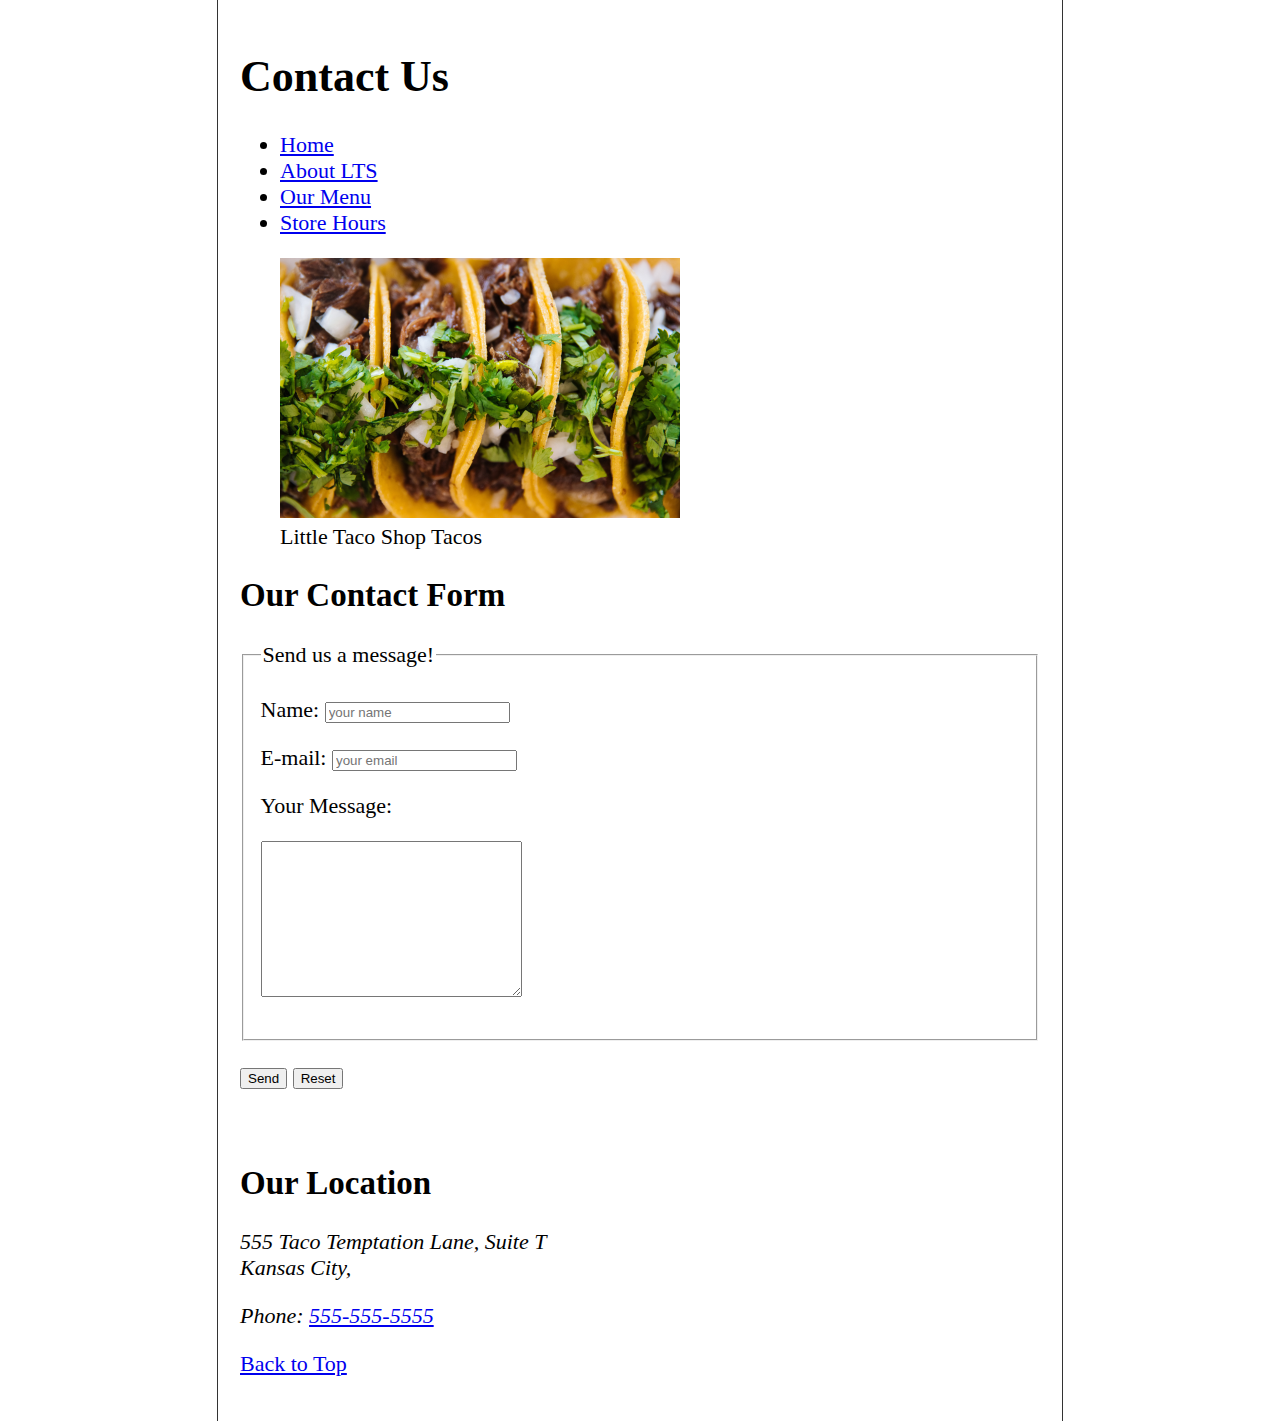
==== contact.html @ 32ae3dc7 "its the finalized set" ====
<!DOCTYPE html>

<html>
  <head>
    <title>Contact Us!</title>
    <link rel="stylesheet" href="css/style.css" type="text/css">
    <link rel="icon" href="favicon.ico" type="text/css">
  </head>
  <body>


    <header>
      <section id="back"></section>
      <h1>Contact Us</h1>
      <ul>
          <li> <a href="/HTML PROJECT/index.html">Home</a></li>
          <li> <a href="/HTML PROJECT/index.html#about">About LTS</a></li>
         <li> <a href="/HTML PROJECT/index.html#menu">Our Menu</a></li>
         <li> <a href="/HTML PROJECT/hours.html">Store Hours</a></li>
      </ul>
      <figure>
          <img src="img/tacos_close_up_400x260.png" alt="tacos_and_drink" title="A Tray of Tacos">
          <figcaption>Little Taco Shop Tacos</figcaption>
      </figure>
      
    </header>


    <main>
<h2>Our Contact Form</h2>
<form action="https://httpbin.org/get" method="get">
  <fieldset>
    <legend>Send us a message!</legend>
   <p>
    <label for="name">Name: </label>
    <input type="text" name="name" id="name" placeholder="your name" autocomplete="on" required>
    </p>
<p>
    <label for="email">E-mail: </label>
    <input type="text" name="email" id="email" placeholder="your email" autocomplete="on" required>
   </p>

    <label for="message">Your Message: </label>
    <p>
    <textarea name="message" id="message" cols="30" rows="10"></textarea>
    </p>
  </fieldset>
  <p>
  <button type="submit" formaction="https://httpbin.org/get" formmethod="post">Send</button>
  <button type="reset">Reset</button>
</p>
  

</form>
<br>
  <h2>Our Location</h2>
  <p>
    <address>555 Taco Temptation Lane, Suite T <br>Kansas City,
    <br>
    <p>Phone: <a href="tel:555-555-5555">555-555-5555</a></p>
    
  </address>
  </p>
<p>
  <a href="#back">Back to Top</a>
</p>
    </main>


    <footer>

    </footer>


    </body>
</html>
---- css/style.css ----
html {
    font-size: 22px;
}

body {
    min-height: 100vh;
    max-width: 800px;
    margin: 0 auto;
    padding: 1rem;
    border-left: 1px solid #333;
    border-right: 1px solid #333;
}

th, td, caption {
    border: 1px solid #333;
    font-family: 'Courier New', Courier, monospace;
    border-collapse: separate;
    padding: 0.5rem;
}
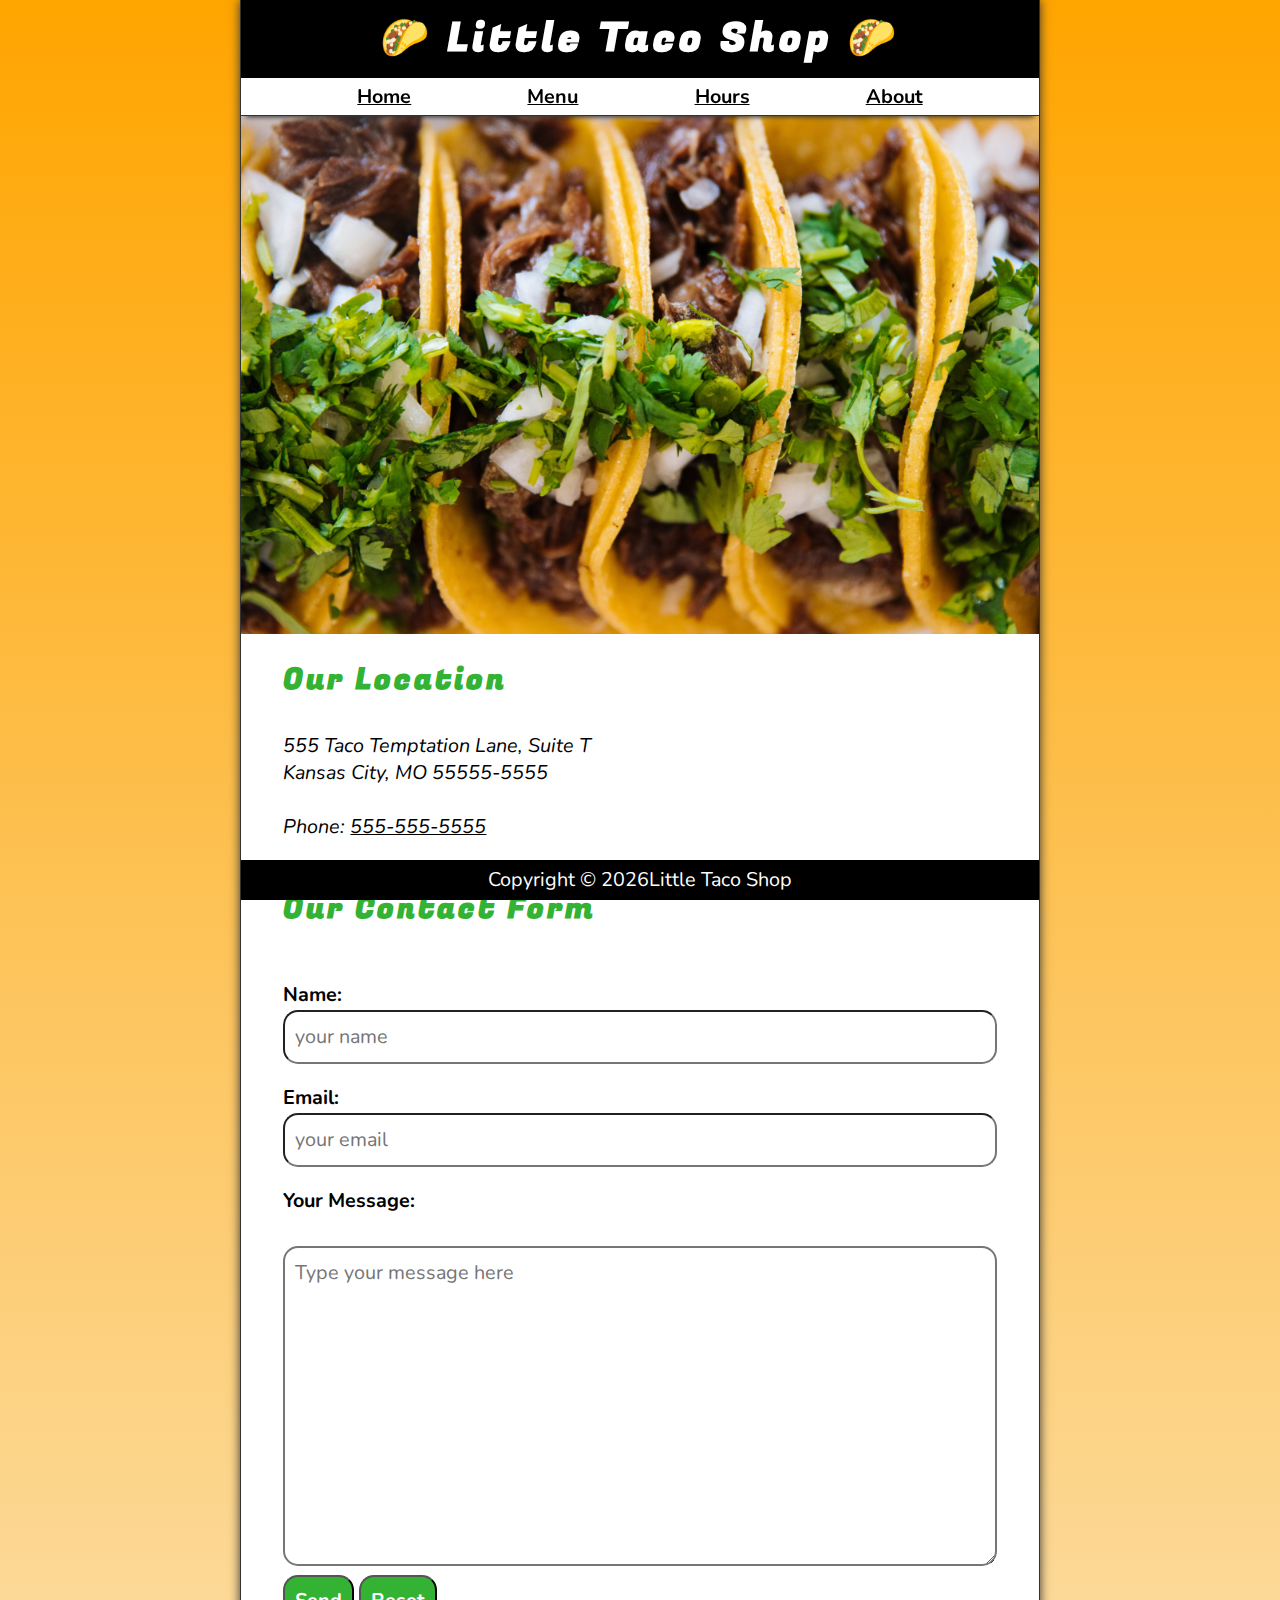
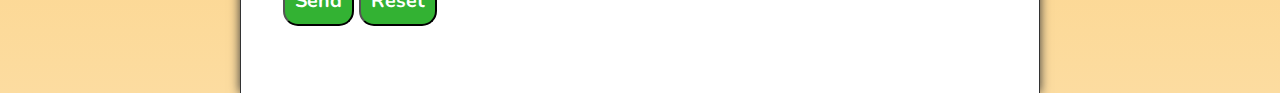
==== commit 35bf18f9: "Used CSS" ====
--- a/contact.html
+++ b/contact.html
@@ -1,76 +1,94 @@
 <!DOCTYPE html>
+<html lang="en">
 
-<html>
-  <head>
-    <title>Contact Us!</title>
-    <link rel="stylesheet" href="css/style.css" type="text/css">
-    <link rel="icon" href="favicon.ico" type="text/css">
-  </head>
-  <body>
+<head>
+    <meta charset="UTF-8">
+    <meta name="viewport" content="width=device-width, initial-scale=1.0">
+    <meta name="author" content="Sarge">
+    <meta name="description" content="Contact information for The Little Taco Shop">
+    
+    <title>Contact Us</title>
+    <link rel="icon" href="favicon.ico" type="image/x-icon">
+    <link rel="stylesheet" href="./css/style.css">
+    <script src="./js/main.js" defer></script>
+</head>
 
+<body>
+    <header class="header">
+        <h1 class="header__h1">Little Taco Shop</h1>
+        <nav class="header__nav">
+            <ul class="header__ul">
+                <li>
+                    <a href="index.html">Home</a>
+                </li>
+               
+                <li>
+                    <a href="./index.html#menu">Menu</a>
+                </li>
+                <li>
+                    <a href="hours.html">Hours</a>
+                </li>
+                <li>
+                    <a href="about.html">About</a>
+                </li>
+            </ul>
+        </nav>
+    </header>
+    
+<section class="hero">
+    <figure>
+        <img src="./img/tacos_close_up_1000x649.png" alt="Little Taco Shop Tacos" title="Tacos ready to eat!"
+            width="1000" height="649">
+        <figcaption class="offscreen">
+            Little Taco Shop Tacos
+        </figcaption>
+    </figure>
+</section>
+    
+    <main class="main">
 
-    <header>
-      <section id="back"></section>
-      <h1>Contact Us</h1>
-      <ul>
-          <li> <a href="/HTML PROJECT/index.html">Home</a></li>
-          <li> <a href="/HTML PROJECT/index.html#about">About LTS</a></li>
-         <li> <a href="/HTML PROJECT/index.html#menu">Our Menu</a></li>
-         <li> <a href="/HTML PROJECT/hours.html">Store Hours</a></li>
-      </ul>
-      <figure>
-          <img src="img/tacos_close_up_400x260.png" alt="tacos_and_drink" title="A Tray of Tacos">
-          <figcaption>Little Taco Shop Tacos</figcaption>
-      </figure>
-      
-    </header>
+        <article class="main__article">
+            <h2>Our Location</h2>
+            <address>
+                555 Taco Temptation Lane, Suite T<br>
+                Kansas City, MO 55555-5555
+                <br><br>
+                Phone: <a href="tel:+5555555555">555-555-5555</a>
+            </address>
+        </article>
+<hr>
+        <article class="main__article contact">
+            <h2 class="contac
+        t__h2">Our Contact Form</h2>
 
+            <form action="https://httpbin.org/get" method="get" class="contact__form">
+                <fieldset class="contact__fieldset">
+                    <legend class="offscreen">Send Us A Message</legend>
+                    <p class="contact__p">
+                        <label for="name" class="contact__label">Name:</label>
+                        <input class="contact__input" type="text" name="name" id="name" placeholder="your name" required>
+                    </p>
+                    <p class="contact__p">
+                        <label for="email" class="contact__label">Email:</label>
+                        <input class="contact__input" type="email" name="email" id="email" placeholder="your email" required>
+                    </p>
+                    <p>
+                        <label for="message" class="contact__label">Your Message:</label>
+                        <br>
+                        <textarea name="message" id="message" cols="30" rows="10"
+                            placeholder="Type your message here" class="contact__textarea"></textarea>
+                    </p>
+                </fieldset>
+                <button class="contact__button" type="submit">Send</button>
+                <button type="reset" class="contact__button">Reset</button>
+            </form>
+        </article>
+       
+    </main>
+   
+    <footer class="footer">
+        <p><span class="nowrap">Copyright &copy; <time id="year"></span><span class="nowrap">Little Taco Shop</span></p>
+    </footer>
+</body>
 
-    <main>
-<h2>Our Contact Form</h2>
-<form action="https://httpbin.org/get" method="get">
-  <fieldset>
-    <legend>Send us a message!</legend>
-   <p>
-    <label for="name">Name: </label>
-    <input type="text" name="name" id="name" placeholder="your name" autocomplete="on" required>
-    </p>
-<p>
-    <label for="email">E-mail: </label>
-    <input type="text" name="email" id="email" placeholder="your email" autocomplete="on" required>
-   </p>
-
-    <label for="message">Your Message: </label>
-    <p>
-    <textarea name="message" id="message" cols="30" rows="10"></textarea>
-    </p>
-  </fieldset>
-  <p>
-  <button type="submit" formaction="https://httpbin.org/get" formmethod="post">Send</button>
-  <button type="reset">Reset</button>
-</p>
-  
-
-</form>
-<br>
-  <h2>Our Location</h2>
-  <p>
-    <address>555 Taco Temptation Lane, Suite T <br>Kansas City,
-    <br>
-    <p>Phone: <a href="tel:555-555-5555">555-555-5555</a></p>
-    
-  </address>
-  </p>
-<p>
-  <a href="#back">Back to Top</a>
-</p>
-    </main>
-
-
-    <footer>
-
-    </footer>
-
-
-    </body>
-</html>
+</html>--- a/css/style.css
+++ b/css/style.css
@@ -1,19 +1,406 @@
-html {
-    font-size: 22px;
-}
-
-body {
+@import url('https://fonts.googleapis.com/css2?family=Fugaz+One&family=Nunito&display=swap');
+
+/* || RESET */
+
+*, 
+*::after,
+*::before{
+    margin: 0;
+    padding: 0;
+    box-sizing: border-box;
+    /* The box-sizing property allows us to include the padding and border in an element's total width and height. */
+} 
+
+img{
+    display: block;
+    /* gets rid of the minimal little space beneath images, which were originally designed to be inline */
+    max-width: 100%;
+    /* if the content's width is  greater than the maximum specified width, it will automatically change the height of the content */
+    height: auto;
+
+}
+
+input, button, textarea{
+    /* these form elements dont inherit the font  property from the root, therefore, we will have to manually do it. */
+    font: inherit;
+}
+
+/* || VARIABLES */
+/* the variable  declaration is always done in the root selector */
+:root{
+    /* FONTS */
+    --FF:"Nunito", "sans-serif";
+    /* we have used the nunito font with a fallback of sans-serif */
+    --FF-HEADINGS: "Fugaz One", "cursive";
+    --FS: clamp(1rem, 2.2vh, 1.5rem);
+    /* clamp function clamps a middle value within a range of values between a defined minimmum  and maximum bound.it prevents us from adding mini-media queries */
+    /* The first value inside clamp is the minimum size of the text, the middle value is the thing which when altered, changes the text size, i.e. varies with viewport height */
+
+    /* COLORS */
+    --BGCOLOR: orange;
+    --BGCOLOR-FADE:rgb(252, 220, 160);
+    --BGIMAGE: linear-gradient(to bottom, var(--BGCOLOR), var(--BGCOLOR-FADE));
+    /* we did this to create a gradient as a background image as a graddient, fading toward the bottomm */
+    --BODY-BGCOLOR: #FFF;
+    --FONT-COLOR: #000;
+    --BORDER-COLOR: #333;
+    /* flatter black than 000 */
+    --HIGHLIGHT-COLOR: rgb(51, 178, 51);
+    --LINK-COLOR:#000;
+    --LINK-HOVER: hsla(0, 0%, 0%, 0.6);
+    /* use hsla if you want to set the transparency too, here transparency is 40% */
+    --LINK-ACTIVE: orange;
+    --HEADER-BGCOLOR: #000;
+    --HEADER-COLOR: #FFF;
+    --NAV-BGCOLOR: #FFF;
+    --HERO-BGCOLOR:rgba(51, 178, 51, 0.75);
+    --HERO-COLOR: #FFF;
+    --BUTTON-COLOR: white;
+
+    /* BORDERS */
+    --BORDERS: 1px solid var(--BORDER-COLOR);
+    --BORDER-RADIUS: 15px;
+
+    /* STANDARD PADDING */
+    --PADDING-TB: 0.25em;
+    /* padding top bottom */
+    --PADDING-SIDE: 2.5%;
+
+    /* STANDARD MARGIN */
+    --MARGIN: clamp(1em, 2.5vh, 1.5em);
+
+}
+
+@media (prefers-color-scheme : dark)
+{
+    :root{
+        --BGCOLOR: #000;
+        --BGCOLOR-FADE: gray;
+        --HEADER-COLOR: whitesmoke;
+        --NAV-BGCOLOR: rgb(20, 20, 20);
+        --HERO-COLOR: #333;
+        --BODY-BGCOLOR: #333;
+        --FONT-COLOR: whitesmoke;
+        --HIGHLIGHT-COLOR: papayawhip;
+        --BORDER-COLOR: whitesmoke;
+        --LINK-COLOR:whitesmoke;
+        --LINK-HOVER: orange;
+        --LINK-ACTIVE: rgb(252, 200, 103);
+        --BUTTON-COLOR: black;
+
+    }
+}
+
+/* || UTILITY CLASSES */
+.offscreen{
+    /* used to  keep the element offscreen but  keep the element inside the html */
+    position: absolute;
+    left: -10000px;
+}
+
+.nowrap{
+    /* ensuring that text doesnt wraps in an area that is awkward */
+    white-space: nowrap;
+}
+
+.center{
+    /* making sure to center text in a paragraph or a heading */
+    text-align: center;
+}
+
+/* || GENERAL STYLES */
+
+html{
+    scroll-behavior: smooth;
+    /* allows smooth transition when we link to other parts of the same page */
+    font-size: var(--FS);
+    font-family: var(--FF);
+    background-color: var(--BGCOLOR);
+    background-image: var(--BGIMAGE);
+}
+
+body{
+    background-color: var(--BODY-BGCOLOR);
+    color: var(--FONT-COLOR);
     min-height: 100vh;
-    max-width: 800px;
-    margin: 0 auto;
-    padding: 1rem;
-    border-left: 1px solid #333;
-    border-right: 1px solid #333;
-}
-
-th, td, caption {
-    border: 1px solid #333;
-    font-family: 'Courier New', Courier, monospace;
-    border-collapse: separate;
-    padding: 0.5rem;
-}+    /* min-height prevents the height property of an element from becoming smaller than the value specified in min-height */
+    max-width:800px;
+    /* limits the maximum width of the content to 800px, and when the content's width is less that 800px, it starts wrapping the content. */
+    margin:0 auto;
+    /* 0 on top and bottom and auto on left and right will center this. */
+    border-left: var(--BORDERS);
+    border-right: var(--BORDERS);
+    box-shadow: 0 0 10px var(--BORDER-COLOR);
+}
+
+h1,h2,h3{
+    font-family: var(--FF-HEADINGS);
+    letter-spacing: 0.1em;
+}
+
+h2, h3{
+    margin-bottom: 1em;
+    color: var(--HIGHLIGHT-COLOR);
+}
+
+p{
+    line-height: 1.5;
+}
+
+a:any-link{
+    /* sets the properties for unvisited links and  visited links*/
+    color:var(--LINK-COLOR) ;
+}
+
+a:hover, a:focus-visible{
+    /* the focus-visible is little bit different from focus */
+    color: var(--LINK-HOVER);
+}
+
+a:active{
+    color: var(--LINK-ACTIVE);
+}
+
+/* ||HEADER */
+
+.header{
+    position: sticky;
+    /* A sticky element toggles between relative and fixed , depending on the scroll position. */
+    top: 0;
+    /* so, header is at very top */
+    z-index: 1;
+    /* the element with a z-index of 1 will be infront of the  elements with a z-index of 0 */
+}
+
+.header__h1{
+    text-align:center;
+    background-color: var(--HEADER-BGCOLOR);
+    color: var(--HEADER-COLOR);
+    padding: var(--PADDING-TB) var(--PADDING-SIDE);
+}
+
+.header__nav{
+    background-color: var(--NAV-BGCOLOR);
+    border-bottom: var(--BORDERS);
+    font-weight: bold;
+    box-shadow: 0 6px 5px -5px var(--BORDER-COLOR);
+}
+
+.header__ul{
+    padding: var(--PADDING-TB) var(--PADDING-SIDE);
+    list-style-type: none;
+    display: flex;
+    /* by setting deisplay to flex, the ul will take the default flex direction which is the row. */
+    justify-content: space-evenly;
+    /* space evenly spaces out the flex items */
+    gap: 1rem;
+    /* setting the gap even if  the screen got smaller */
+}
+
+/* ||HERO */
+
+.hero{
+    position: relative;
+    /* we have set the position of the hero section as relative cuz we are going to put somenthing absolute inside it */
+}
+    .hero__h2{
+        background-color:var(--HERO-BGCOLOR) ;
+        color: var(--HERO-COLOR);
+        padding: 0.25em 0.5em;
+        text-shadow: 2px 2px 5px var(--BORDER-COLOR);
+        position: absolute;
+        /* since, its positioned absolute, it wont have 100% width despite being a block element */
+        top: -100px;
+        left: 20px;
+        /* we have made  the  h2 disappear since we want to animate it coming down */
+        animation:showWelcome 0.5s ease-in-out 1s forwards ;
+        /* forwards keeps away the animation element from vanishing */
+    }
+
+    /* || ANIMATING H2 */
+
+    @keyframes showWelcome{
+        /* THE BEGINNING */
+        0%{
+            top: -20px;
+            transform: skew(0deg, -5deg) scaleY(0);
+            /* skew will  make the h2 lean a little bit */
+            /* scaleY resizes the element vertically */
+        }
+        /* AT 80% */
+        80%{
+            top: 30px;
+            transform: skew(10deg, -5deg) scaleY(1.2);
+        }
+        /* AT COMPLETION OF ANIMATION */
+        100%{
+            top: 20px;
+            transform: skew(-10deg, -5deg) scaleY(1);
+        }
+    }
+
+    /* ||FOOTER */
+    .footer{
+        position: sticky;
+        /* after declaring position sticky, we have to define a position where it sticks to */
+        bottom: 0;
+        background-color: var(--HEADER-BGCOLOR);
+        color: var(--HEADER-COLOR);
+        padding: var(--PADDING-TB) var(--PADDING-SIDE);
+        text-align: center;
+    }
+
+    /* ||MAIN */
+    .main{
+        padding: var(--PADDING-TB) var(--PADDING-SIDE);
+    }
+
+    .main__article{
+        scroll-margin-top: 6.5rem;
+        /* this will prevent the menu from scrolling underneath the header */
+        margin: var(--MARGIN);
+    }
+
+    .main__article:first-child{
+        margin-top: 1em;
+    }
+
+    .main__article:last-child{
+        min-height: calc(100vh - 20em);
+        /* we did this to make  extra scrolling room */
+    }
+
+    /* ||ABOUT */
+
+    .about__trivia{
+        margin: var(--MARGIN);
+    }
+
+    .about__trivia-answer{
+        margin-top: 1em;
+    }
+
+    /* ||CONTACCT */
+
+    .contact__h2{
+        margin: 0;
+    }
+
+    .contact__fieldset{
+        border: none;
+    } 
+
+    .contact__p{
+        margin: 1em 0;
+    }
+
+    .contact__label{
+        display: block;
+        font-weight: bold;
+    }
+
+    .contact__input, .contact__textarea{
+        padding: 0.5rem;
+        border-radius: var(--BORDER-RADIUS);
+        border-width: 2px;
+        width: 100%;
+    }
+
+    .contact__button{
+        padding: 0.5rem;
+        border-radius: var(--BORDER-RADIUS);
+        background-color: var(--HIGHLIGHT-COLOR);
+        color: var(--BUTTON-COLOR);
+        font-weight: bold;
+    }
+    /* while applying grids to our tables, we need to make sure that we dont use divs instead of th td etc. It destroys the semantic meaning of a table. setting deisplay to content,causes an element to be ignored, causing them to be the chilldren of parent of the element instead of element itself. the grid ignores the elements which are set to display content*/
+
+    /* ||MENU */
+    thead, tbody, tfoot, tr {
+        display: contents;
+    }
+
+    .menu__container{
+        display: grid;
+        grid-template-columns: repeat(3, 1fr);
+        /* we want 3 cols each with 1 fraction of available width */
+        grid-template-areas: "hd1 hd2 hd3 "
+        "cr cr1 cr1p"
+        /* hd is for header and cr is for crunchy cr1p is crunchy 1 price */
+        "cr cr2 cr2p"
+        "cr cr3 cr3p"
+        "sf sf1 sf1p"
+        "sf sf2 sf2p"
+        "sf sf3 sf3p"
+        "cs cs cs" ;
+        /* we did this cos of rowspan of 3 */
+        /* now, we have mapped down the grid areas */
+        gap: 0.1em;
+        margin-bottom: 1em;
+    }
+
+    .menu__cr{
+        grid-area: cr;
+    }
+    .menu__sf{
+        grid-area: sf;
+    }
+    .menu__cs{
+        grid-area: cs;
+        
+    }
+
+    .menu__cr, .menu__sf, .menu__cs, .menu__header{
+        color: var(--HIGHLIGHT-COLOR);
+        font-weight: bold;
+        height: 100%;
+        display: grid;
+        place-content: center;
+    }
+
+    
+    .menu__header, .menu__item{
+        width: 100%;
+        padding: 1em;
+        border: medium ridge var(--BORDER-COLOR);
+    }
+
+   .menu__item{
+    display: grid;
+    place-content: center;
+   }
+ /* for the tacos section */
+   thead th:first-child{
+    border-top-left-radius: var(--BORDER-RADIUS);
+   
+   }
+   /* for price section */
+   thead th:last-child{
+    border-top-right-radius: var(--BORDER-RADIUS);
+   
+   }
+   tfoot td{
+    border-bottom-left-radius: var(--BORDER-RADIUS);
+   }
+   tfoot td{
+    border-bottom-right-radius: var(--BORDER-RADIUS);
+   }
+
+   @media screen and (min-width: 576px){
+    .header__h1::before{
+        content: '🌮 ';
+    }
+    .header__h1::after{
+        content: ' 🌮';
+    }
+
+    .menu__header, .menu__cr, .menu__sf, .menu__cs{
+        font-size: 125%;
+    }
+   }
+
+
+
+
+
+
